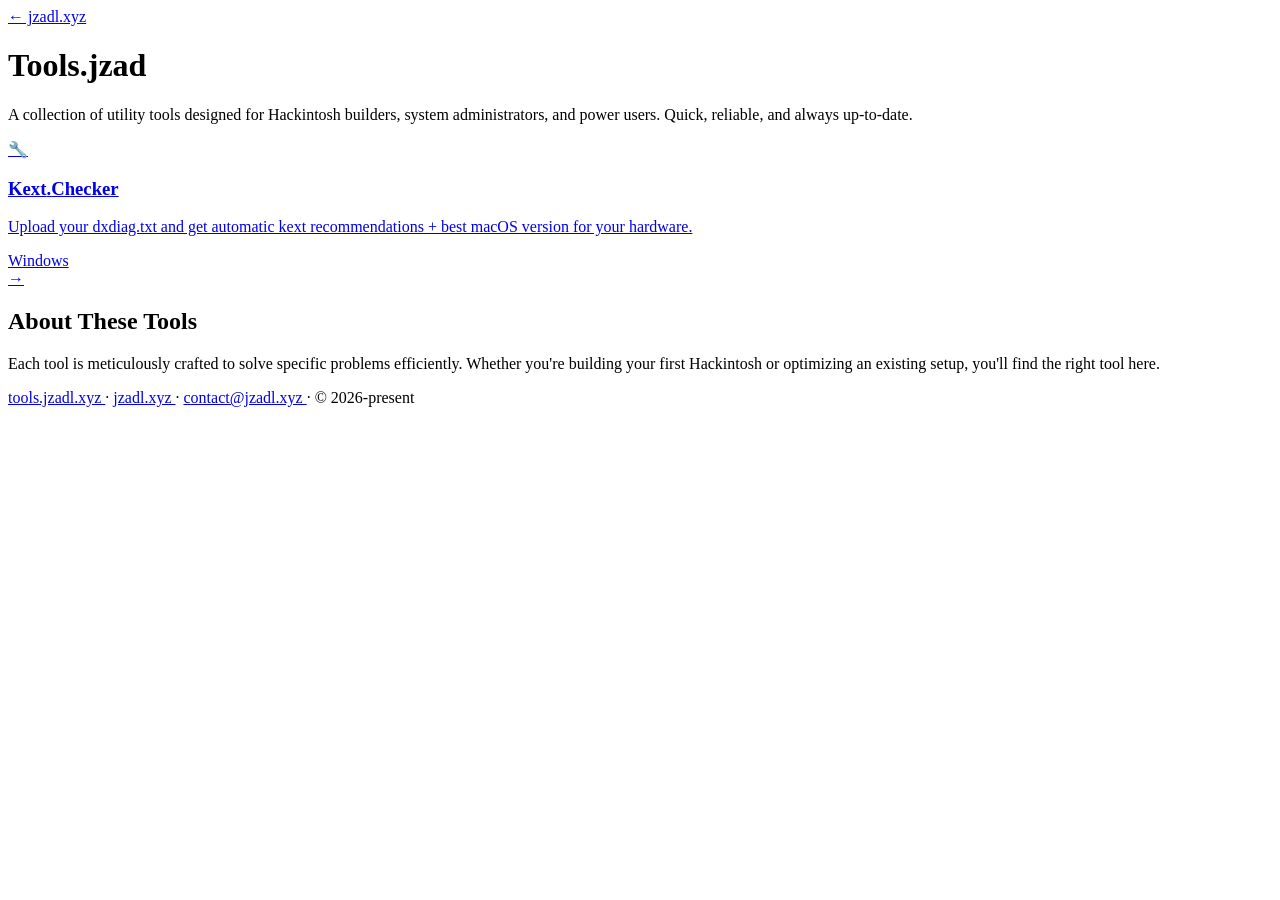
==== tools/Tools.jzad/index.html @ 3b86bc98 "Create Tools.jzad hub page with Kext.Checker tool link" ====
<!-- Tools.jzad Hub -->
<!DOCTYPE html>
<html lang="en">
<head>
<meta charset="UTF-8">
<meta name="viewport" content="width=device-width, initial-scale=1.0">
<title>Tools — jzadl</title>
<meta name="description" content="A collection of utility tools for Hackintosh and system diagnostics.">
<link rel="preconnect" href="https://fonts.googleapis.com">
<link href="https://fonts.googleapis.com/css2?family=Inter:wght@400;500;600;700&display=swap" rel="stylesheet">
<link rel="stylesheet" href="style.css">
</head>
<body>
<main>

<a href="https://jzadl.xyz" class="back-link">
← jzadl.xyz
</a>

<div class="hero">
<h1>Tools<span>.</span>jzad</h1>

<p class="hero-bio">
A collection of utility tools designed for Hackintosh builders, system administrators, and power users. Quick, reliable, and always up-to-date.
</p>
</div>

<div class="tools-grid">

<!-- Kext.Checker Tool Card -->
<a href="https://tools.jzadl.xyz/kexttool/" class="tool-card">
<div class="tool-icon">🔧</div>
<div class="tool-content">
<h3>Kext<span>.</span>Checker</h3>
<p class="tool-desc">
Upload your dxdiag.txt and get automatic kext recommendations + best macOS version for your hardware.
</p>
<span class="tool-badge">Windows</span>
</div>
<span class="tool-arrow">→</span>
</a>

</div>

<div class="info-section">
<h2>About These Tools</h2>
<p>
Each tool is meticulously crafted to solve specific problems efficiently. Whether you're building your first Hackintosh or optimizing an existing setup, you'll find the right tool here.
</p>
</div>

</main>

<footer>

<a href="https://tools.jzadl.xyz">
tools.jzadl.xyz
</a>

<span>·</span>

<a href="https://jzadl.xyz">
jzadl.xyz
</a>

<span>·</span>

<a href="mailto:contact@jzadl.xyz">
contact@jzadl.xyz
</a>

<span>·</span>

<span>© 2026-present</span>
</footer>

</body>
</html>
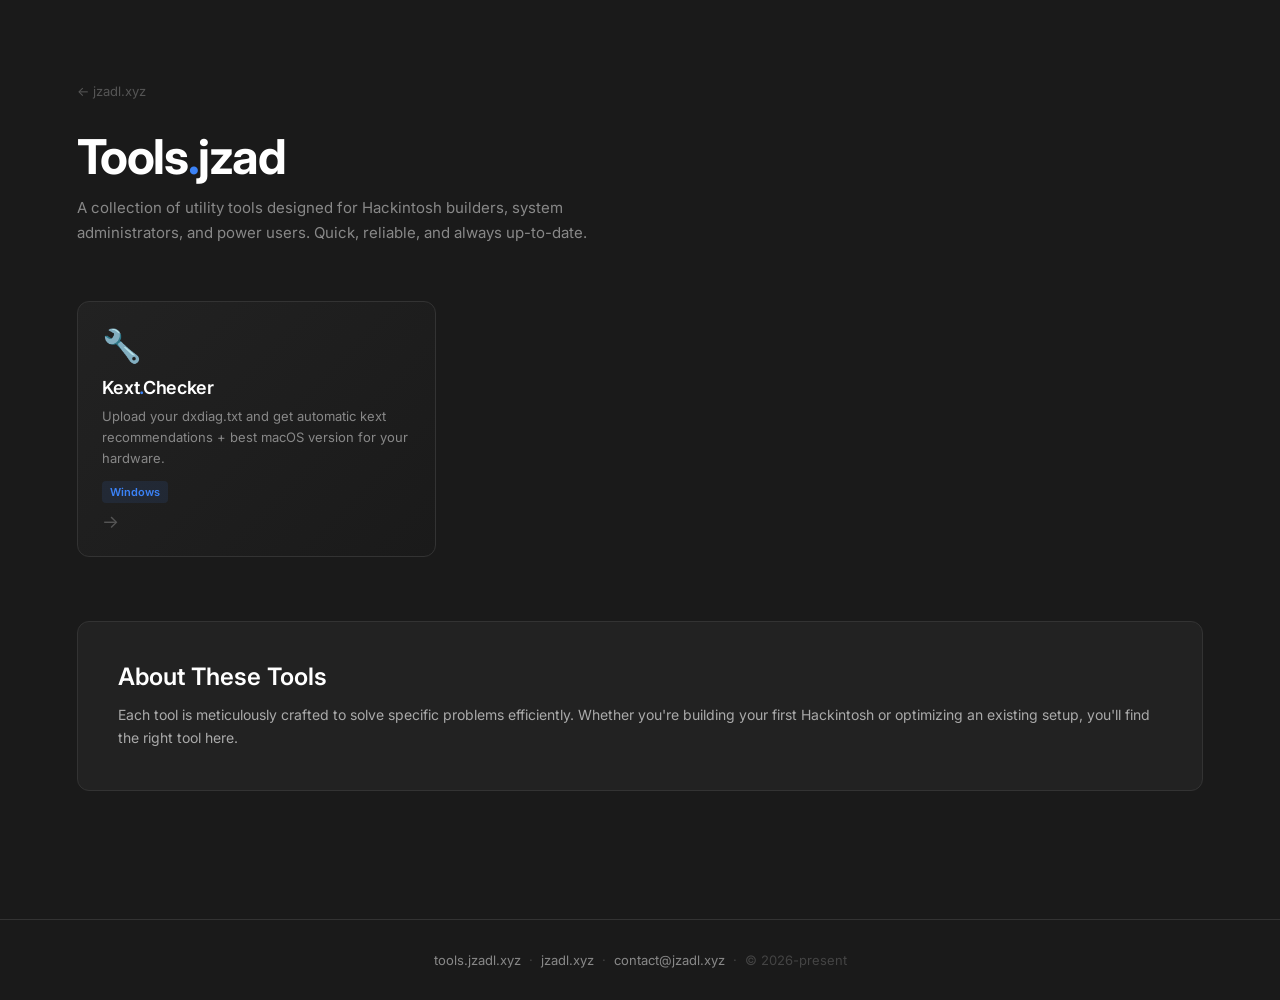
==== commit a30054b9: "Fix CSS stylesheet path from relative to absolute" ====
--- a/tools/Tools.jzad/index.html
+++ b/tools/Tools.jzad/index.html
@@ -8,7 +8,7 @@
 <meta name="description" content="A collection of utility tools for Hackintosh and system diagnostics.">
 <link rel="preconnect" href="https://fonts.googleapis.com">
 <link href="https://fonts.googleapis.com/css2?family=Inter:wght@400;500;600;700&display=swap" rel="stylesheet">
-<link rel="stylesheet" href="style.css">
+<link rel="stylesheet" href="/tools/Tools.jzad/style.css">
 </head>
 <body>
 <main>
--- a/tools/Tools.jzad/style.css
+++ b/tools/Tools.jzad/style.css
@@ -0,0 +1,279 @@
+/* style.css - Tools.jzad */
+
+* {
+  box-sizing: border-box;
+  margin: 0;
+  padding: 0;
+}
+
+html,
+body {
+  width: 100%;
+}
+
+body {
+  font-family: 'Inter', sans-serif;
+  background: #1a1a1a;
+  color: #e0e0e0;
+  min-height: 100vh;
+  display: flex;
+  flex-direction: column;
+}
+
+a {
+  color: inherit;
+  text-decoration: none;
+}
+
+main {
+  flex: 1;
+  width: 100%;
+  padding: 80px 6vw;
+}
+
+/* Hero Section */
+.hero {
+  margin-bottom: 56px;
+}
+
+.hero h1 {
+  font-size: 48px;
+  font-weight: 700;
+  color: #fff;
+  letter-spacing: -0.03em;
+  line-height: 1.1;
+  margin-bottom: 12px;
+}
+
+.hero h1 span {
+  color: #3b82f6;
+}
+
+.hero-bio {
+  font-size: 15px;
+  color: #888;
+  line-height: 1.65;
+  max-width: 540px;
+}
+
+.hero-bio code {
+  background: #222;
+  padding: 2px 6px;
+  border-radius: 4px;
+  font-size: 13px;
+}
+
+/* Back Link */
+.back-link {
+  display: inline-flex;
+  align-items: center;
+  gap: 6px;
+  font-size: 13px;
+  color: #555;
+  margin-bottom: 32px;
+  transition: color 0.15s;
+}
+
+.back-link:hover {
+  color: #aaa;
+}
+
+/* Tools Grid */
+.tools-grid {
+  display: grid;
+  grid-template-columns: repeat(auto-fill, minmax(320px, 1fr));
+  gap: 24px;
+  margin-bottom: 64px;
+}
+
+.tool-card {
+  display: flex;
+  flex-direction: column;
+  padding: 24px;
+  background: linear-gradient(135deg, #222 0%, #1a1a1a 100%);
+  border: 1px solid #333;
+  border-radius: 12px;
+  transition: all 0.25s cubic-bezier(0.4, 0, 0.2, 1);
+  cursor: pointer;
+  position: relative;
+  overflow: hidden;
+}
+
+.tool-card::before {
+  content: '';
+  position: absolute;
+  inset: 0;
+  background: radial-gradient(
+    circle at top right,
+    rgba(59, 130, 246, 0.1) 0%,
+    rgba(59, 130, 246, 0) 70%
+  );
+  opacity: 0;
+  transition: opacity 0.25s;
+}
+
+.tool-card:hover {
+  border-color: #3b82f6;
+  background: linear-gradient(135deg, #252525 0%, #1f1f1f 100%);
+  transform: translateY(-4px);
+  box-shadow: 0 12px 24px rgba(59, 130, 246, 0.15);
+}
+
+.tool-card:hover::before {
+  opacity: 1;
+}
+
+.tool-icon {
+  font-size: 32px;
+  margin-bottom: 12px;
+}
+
+.tool-content {
+  flex: 1;
+  display: flex;
+  flex-direction: column;
+}
+
+.tool-content h3 {
+  font-size: 18px;
+  font-weight: 600;
+  color: #fff;
+  margin-bottom: 8px;
+  letter-spacing: -0.02em;
+}
+
+.tool-content h3 span {
+  color: #3b82f6;
+}
+
+.tool-desc {
+  font-size: 13px;
+  color: #888;
+  line-height: 1.6;
+  margin-bottom: 12px;
+}
+
+.tool-badge {
+  display: inline-block;
+  font-size: 11px;
+  font-weight: 600;
+  color: #3b82f6;
+  background: rgba(59, 130, 246, 0.1);
+  padding: 4px 8px;
+  border-radius: 4px;
+  width: fit-content;
+  margin-bottom: 8px;
+}
+
+.tool-arrow {
+  color: #555;
+  font-size: 18px;
+  transition: all 0.25s;
+  align-self: flex-start;
+  margin-top: auto;
+}
+
+.tool-card:hover .tool-arrow {
+  color: #3b82f6;
+  transform: translateX(4px);
+}
+
+/* Info Section */
+.info-section {
+  background: #222;
+  border: 1px solid #333;
+  border-radius: 12px;
+  padding: 40px;
+  margin-bottom: 48px;
+}
+
+.info-section h2 {
+  font-size: 24px;
+  font-weight: 600;
+  color: #fff;
+  margin-bottom: 12px;
+}
+
+.info-section p {
+  font-size: 14px;
+  color: #aaa;
+  line-height: 1.7;
+}
+
+/* Footer */
+footer {
+  border-top: 1px solid #333;
+  padding: 32px 6vw;
+  text-align: center;
+  font-size: 13px;
+  color: #555;
+  display: flex;
+  justify-content: center;
+  align-items: center;
+  gap: 8px;
+  flex-wrap: wrap;
+}
+
+footer a {
+  color: #888;
+  transition: color 0.15s;
+}
+
+footer a:hover {
+  color: #3b82f6;
+}
+
+footer span {
+  color: #444;
+}
+
+/* Responsive */
+@media (max-width: 768px) {
+  main {
+    padding: 60px 5vw;
+  }
+
+  .hero h1 {
+    font-size: 36px;
+  }
+
+  .tools-grid {
+    grid-template-columns: 1fr;
+    gap: 16px;
+  }
+
+  .info-section {
+    padding: 24px;
+  }
+
+  .info-section h2 {
+    font-size: 18px;
+  }
+}
+
+@media (max-width: 480px) {
+  main {
+    padding: 40px 4vw;
+  }
+
+  .hero h1 {
+    font-size: 28px;
+  }
+
+  .hero-bio {
+    font-size: 14px;
+  }
+
+  .tool-card {
+    padding: 16px;
+  }
+
+  .tool-icon {
+    font-size: 24px;
+  }
+
+  footer {
+    font-size: 12px;
+    padding: 24px 4vw;
+  }
+}
